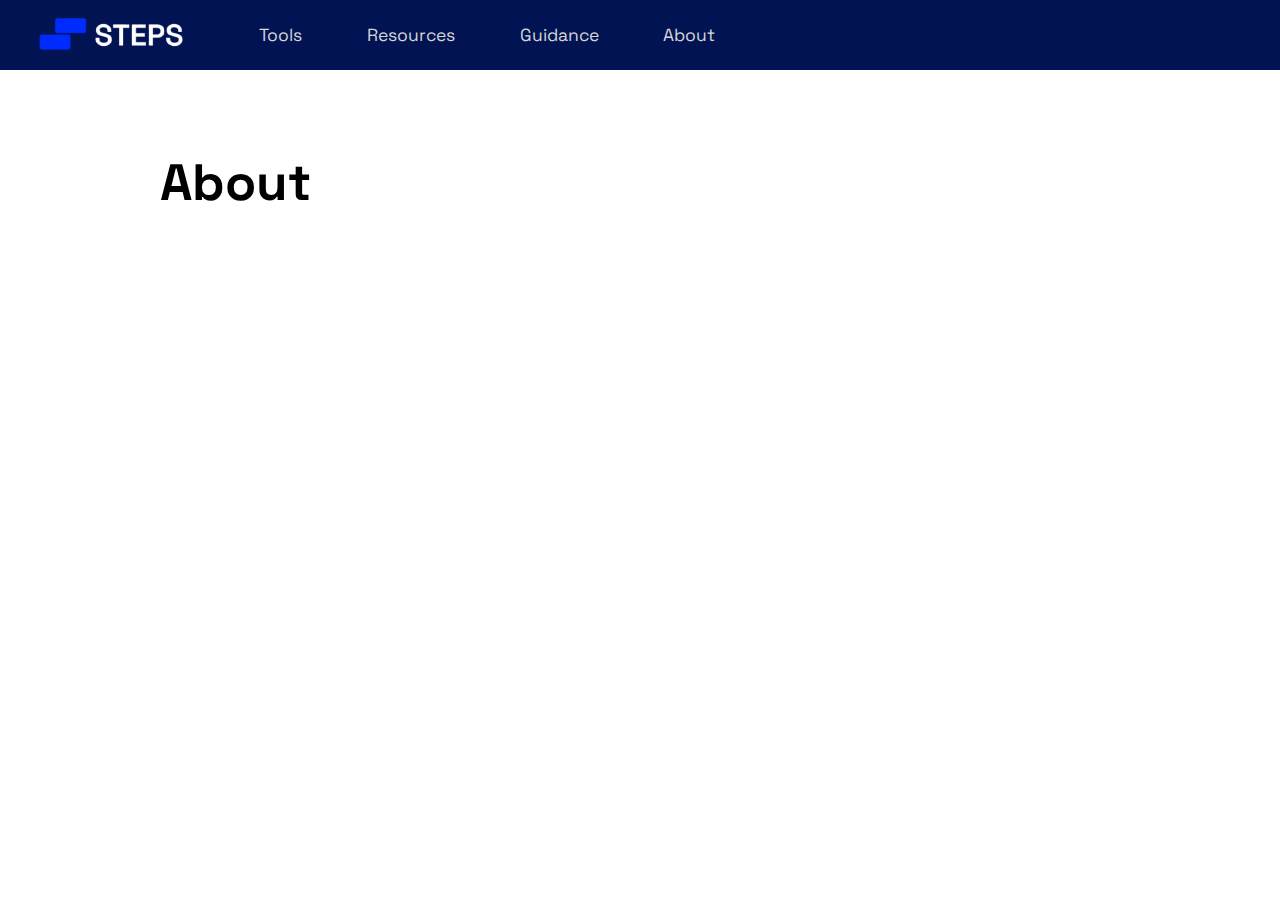
==== about/index.html @ c90a4355 "Add index.html" ====
<html>
    <head>
        <link href='https://fonts.googleapis.com/css?family=Space Grotesk' rel='stylesheet'>
        <link rel="stylesheet" href="/style.css">
    </head>
    <body>
        <header>
            <a href="/"><img src="/steps.png"></a>
            <a href="/tools/">Tools</a>
            <a href="/resources/">Resources</a>
            <a href="/guidance/">Guidance</a>
            <a href="/about/">About</a>
        </header>
        
        <div id="container">
            <h1>About</h1>
        </div>
    </body>
</html>
---- style.css ----
* {
    font-family: 'Space Grotesk';
}

html, body {
    position: absolute;
    left: 0;
    top: 0;
    padding: 0;
    margin: 0;
    width: 100%;
}

h1 {
    font-size: 4vw;
}

h2 {
    font-size: calc(5px + 0.8vw);
    font-weight: 100;
}

#container {
    padding-top: calc(90px + 2vw);
    padding-left: 12.5%;
    padding-right: 12.5%;
    box-sizing: border-box;
    align-items: center;
}

header {
    position: fixed;
    width: 100%;
    height: calc(50px + 1.6vw);
    margin: 0;
    padding: 0;
    background: #021354;
    display: flex;
    justify-content: left;
    align-items: center;
    z-index: 100000000;
    gap: calc(16px + 1vw);

    img {
        margin-left: calc(5px + 2vw);
        margin-right: -6px;
        width: calc(80px + 7vw);
        transition: background-color 0.2s;
    }

    img:hover {
        cursor: pointer;
        background-color: rgba(126, 126, 126, 0);
        background-size: 200px 200px;
    }
    
    a {
        margin-right: 36px;
        font-size: calc(6px + 0.9vw);
        color: rgb(213, 213, 213);
        transition: color 0.2s, translate 0.2s;
        text-decoration: none;
    }

    a:hover {
        cursor: pointer;
        color: rgb(255, 255, 255);
        translate: 0px -1px;
    }
}

#banner {
    display: flex;
    flex: top;

    img {
        width: calc(100px + 40%);
        height: max-content;
    }

    #banner-text {
        margin-left: 10px;
        width: 500px;
    
        h1 {
            margin-bottom: 15px;
        }

        button {
            margin-top: calc(3px + 2vw);
            background-color: #55ffa1;
            border-radius: 5px;
            padding: calc(5px + 0.4vw) calc(10px + 0.8vw);
            font-size: calc(10px + 0.8vw);
            border: none;
            user-select: none;
            transition: background-color 0.2s;
        }

        button:hover {
            cursor: pointer;
            background-color: #33d378;
        }
    }
}

/* banner end here */

.color-section {
    background-color: #2ab0a5;
    color: white;
    display: flex;
    flex-direction: row;
    text-align: left; 
    padding: 12.5%;
    padding-bottom: 5% !important;
    padding-top: 5% !important;
    height: fit-content;
    gap: calc(60px + 1.5vw);

    h1 {
        padding: 0;
        margin: 0;
    }

    img {
        width: 50%; 
        border-radius: 12px; 
        filter: drop-shadow(0 0 0.75rem rgba(36, 36, 36, 0.671));
        height: max-content;
    }
}

.normal-section {
    padding: 12.5%;
    padding-bottom: 5% !important;
    padding-top: 25px !important;
}

#help {
    width: 80%;
    color: white;
    gap: 15px;
    margin-top: 30px;
    display: flex;
    flex-direction: column;

    h1 {
        font-size: calc(15px + 1vw);
        padding: 0;
        margin: 0;
    }

    div {
        padding-left: 20px;
        padding-top: 15px;
        background-color: #3c438f;
        border-radius: 10px;
    }

    h2 {
        /*
        background-color: bisque;
        border: #021354 solid 1px;
        text-align: center; 
        */
        display: flex;
        flex-direction: column;
        align-items: center;
        justify-content: center;
        padding: 10px;
        margin-left: 10px;
        width: 50%;

        a:hover {
            color: blue;
            cursor: pointer;
        }

        ul {
            width: 100%;
            padding: 0;
            li {
                list-style: none;
                width: 100%;
                margin-bottom: 5px;
                list-style-position: inside;
            
                a {
                    color: white;
                    display: block;
                    background-color: #588beb;
                    border-radius: 5px;
                    padding: 10px;
                }
            }
        }
    }
}

footer {
    width: 100%;
    background-color: #99baf7;
    position: absolute;
    display: flex; 
    font-size: calc(4px + 0.8vw);
    text-align: center;
    align-items: center;
    justify-content: center;
    padding: 15px 0px;
}
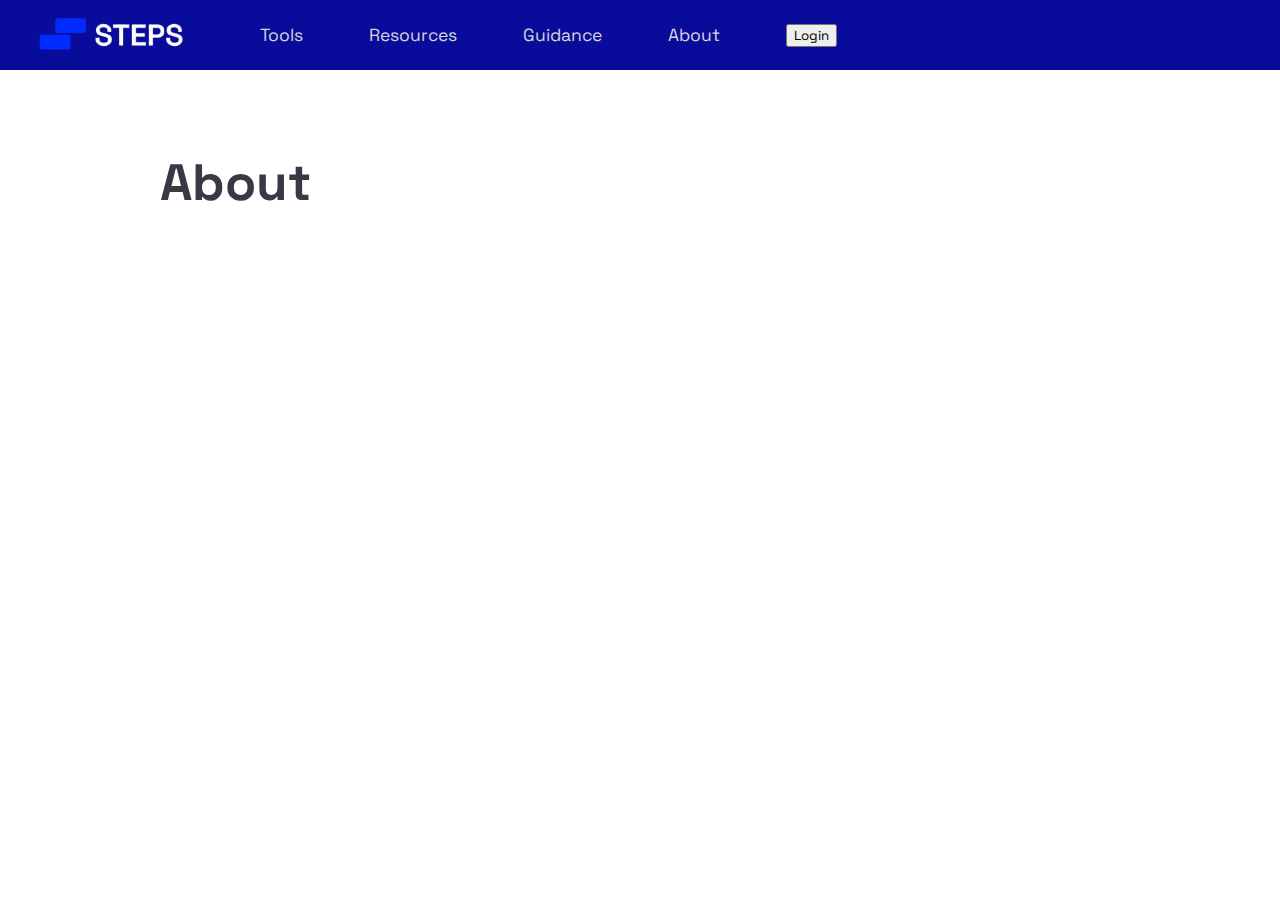
==== commit fdfa173e: "Update index.html" ====
--- a/about/index.html
+++ b/about/index.html
@@ -10,6 +10,7 @@
             <a href="/resources/">Resources</a>
             <a href="/guidance/">Guidance</a>
             <a href="/about/">About</a>
+            <button>Login</button>
         </header>
         
         <div id="container">
--- a/style.css
+++ b/style.css
@@ -13,9 +13,11 @@
 
 h1 {
     font-size: 4vw;
+    color: #3c3744;
 }
 
 h2 {
+    color: #3c3744;
     font-size: calc(5px + 0.8vw);
     font-weight: 100;
 }
@@ -34,12 +36,12 @@
     height: calc(50px + 1.6vw);
     margin: 0;
     padding: 0;
-    background: #021354;
+    background: #090c9b;
     display: flex;
     justify-content: left;
     align-items: center;
     z-index: 100000000;
-    gap: calc(16px + 1vw);
+    gap: calc(12px + 1.4vw);
 
     img {
         margin-left: calc(5px + 2vw);
@@ -88,18 +90,20 @@
 
         button {
             margin-top: calc(3px + 2vw);
-            background-color: #55ffa1;
+            background-color: #3066be;
+            color: #fbfff1;
             border-radius: 5px;
             padding: calc(5px + 0.4vw) calc(10px + 0.8vw);
             font-size: calc(10px + 0.8vw);
             border: none;
             user-select: none;
+            margin-top: 10px;
             transition: background-color 0.2s;
         }
 
         button:hover {
             cursor: pointer;
-            background-color: #33d378;
+            background-color: #090c9b;
         }
     }
 }
@@ -107,8 +111,7 @@
 /* banner end here */
 
 .color-section {
-    background-color: #2ab0a5;
-    color: white;
+    background-color: #3066be;
     display: flex;
     flex-direction: row;
     text-align: left; 
@@ -118,23 +121,36 @@
     height: fit-content;
     gap: calc(60px + 1.5vw);
 
+    align-items: center;
     h1 {
         padding: 0;
+        color: #fbfff1;
         margin: 0;
     }
 
+    h2 {
+        color: #fbfff1;
+    }
+
+    div {
+        width: 50%;
+    }
     img {
         width: 50%; 
         border-radius: 12px; 
-        filter: drop-shadow(0 0 0.75rem rgba(36, 36, 36, 0.671));
         height: max-content;
     }
 }
 
 .normal-section {
     padding: 12.5%;
+    text-align: center;
     padding-bottom: 5% !important;
-    padding-top: 25px !important;
+    padding-top: 5% !important;
+    h1 {
+        line-height: 0;
+        margin-top: 50px;
+    }
 }
 
 #help {
@@ -143,8 +159,11 @@
     gap: 15px;
     margin-top: 30px;
     display: flex;
+    align-items: center;
     flex-direction: column;
 
+    margin-right: auto;
+    margin-left: auto;
     h1 {
         font-size: calc(15px + 1vw);
         padding: 0;
@@ -152,29 +171,18 @@
     }
 
     div {
-        padding-left: 20px;
-        padding-top: 15px;
-        background-color: #3c438f;
+        padding-top: 35px;
+        width: 32%;
         border-radius: 10px;
     }
 
     h2 {
-        /*
-        background-color: bisque;
-        border: #021354 solid 1px;
-        text-align: center; 
-        */
-        display: flex;
-        flex-direction: column;
-        align-items: center;
-        justify-content: center;
         padding: 10px;
-        margin-left: 10px;
-        width: 50%;
 
         a:hover {
-            color: blue;
             cursor: pointer;
+            transition: 0.2s;
+            background-color: #090c9b;
         }
 
         ul {
@@ -184,12 +192,11 @@
                 list-style: none;
                 width: 100%;
                 margin-bottom: 5px;
-                list-style-position: inside;
             
                 a {
-                    color: white;
+                    color: #fbfff1;
                     display: block;
-                    background-color: #588beb;
+                    background-color: #3066be; 
                     border-radius: 5px;
                     padding: 10px;
                 }
@@ -200,7 +207,8 @@
 
 footer {
     width: 100%;
-    background-color: #99baf7;
+    background-color: #090c9b;
+    color: #fbfff1;
     position: absolute;
     display: flex; 
     font-size: calc(4px + 0.8vw);
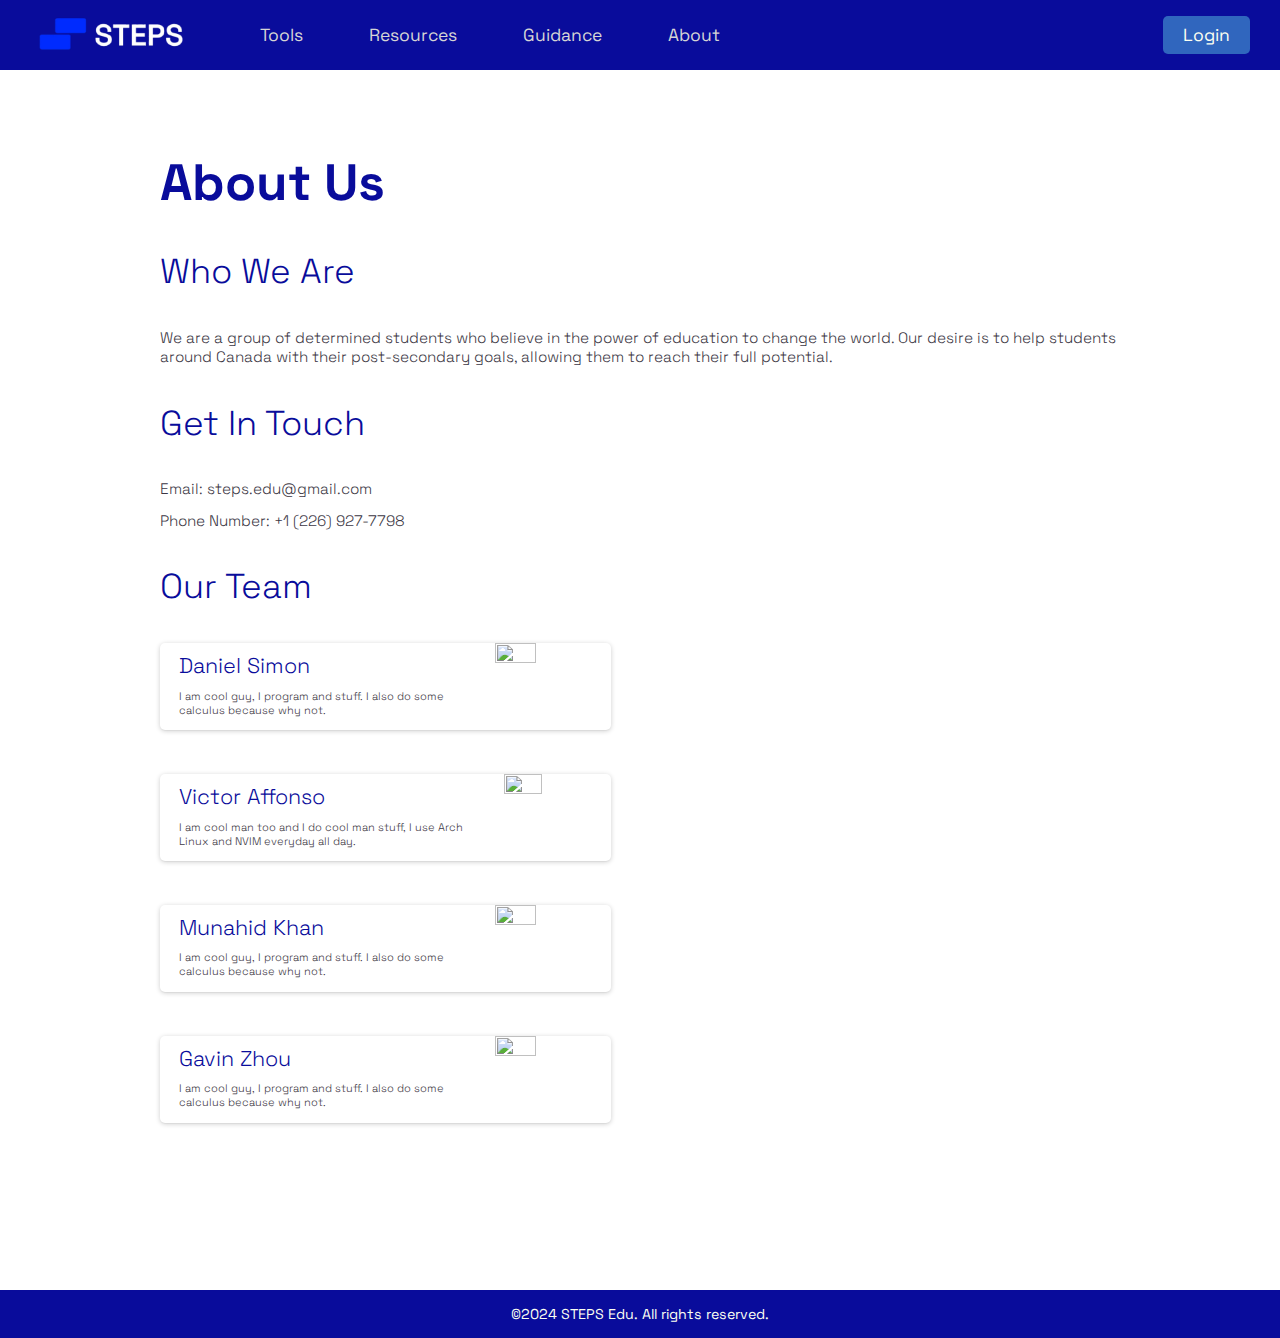
==== commit fd1b9054: "Update index.html" ====
--- a/about/index.html
+++ b/about/index.html
@@ -13,8 +13,61 @@
             <button>Login</button>
         </header>
         
-        <div id="container">
-            <h1>About</h1>
+        <div class="container">
+            <h1>About Us</h1>
+            
+            <h3>Who We Are<h3>
+            <h2>We are a group of determined students who believe in the power of education to change the world. Our desire is to help students around Canada with their post-secondary goals, allowing them to reach their full potential.</h2>
+
+            <h3>Get In Touch</h3>
+            <h2>Email: steps.edu@gmail.com<h2>
+            <h2>Phone Number: +1 (226) 927-7798</h2>
+
+            <h3>Our Team<h3>
+
+            <div class="university">
+                <div>
+                    <h3>Daniel Simon<h3>
+                    <h2>I am cool guy, I program and stuff. I also do some calculus because why not.</h2>
+                </div>
+                <img src="https://cdn.pixabay.com/photo/2015/10/05/22/37/blank-profile-picture-973460_1280.png">
+            </div>
+
+            <br>
+
+            <div class="university">
+                <div>
+                    <h3>Victor Affonso<h3>
+                    <h2>I am cool man too and I do cool man stuff, I use Arch Linux and NVIM everyday all day.</h2>
+                </div>
+                <img src="https://cdn.pixabay.com/photo/2015/10/05/22/37/blank-profile-picture-973460_1280.png">
+            </div>
+
+            <br>
+
+            <div class="university">
+                <div>
+                    <h3>Munahid Khan<h3>
+                    <h2>I am cool guy, I program and stuff. I also do some calculus because why not.</h2>
+                </div>
+                <img src="https://cdn.pixabay.com/photo/2015/10/05/22/37/blank-profile-picture-973460_1280.png">
+            </div>
+
+            <br>
+
+            <div class="university">
+                <div>
+                    <h3>Gavin Zhou<h3>
+                    <h2>I am cool guy, I program and stuff. I also do some calculus because why not.</h2>
+                </div>
+                <img src="https://cdn.pixabay.com/photo/2015/10/05/22/37/blank-profile-picture-973460_1280.png">
+            </div>
         </div>
+
+        <br>
+        <br>
+        <br>
+
+        <footer>©2024 STEPS Edu. All rights reserved.</footer>
     </body>
 </html>--- a/style.css
+++ b/style.css
@@ -9,11 +9,12 @@
     padding: 0;
     margin: 0;
     width: 100%;
+    height: 100%;
 }
 
 h1 {
     font-size: 4vw;
-    color: #3c3744;
+    color: #090c9b;
 }
 
 h2 {
@@ -22,7 +23,13 @@
     font-weight: 100;
 }
 
-#container {
+h3 {
+    color: #090c9b;
+    font-size: 2.7vw;
+    font-weight: 100;
+}
+
+.container {
     padding-top: calc(90px + 2vw);
     padding-left: 12.5%;
     padding-right: 12.5%;
@@ -69,6 +76,25 @@
         color: rgb(255, 255, 255);
         translate: 0px -1px;
     }
+
+    button {
+        background-color: #3066be;
+        color: #fbfff1;
+        border-radius: 5px;
+        padding: calc(3px + 0.4vw) calc(10px + 0.8vw);
+        font-size: calc(6px + 0.9vw);
+        border: none;
+        user-select: none;
+        transition: background-color 0.2s;
+        display: block;
+        position: absolute;
+        right: 30px;
+    }
+
+    button:hover {
+        cursor: pointer;
+        background-color: #4548da;
+    } 
 }
 
 #banner {
@@ -103,7 +129,7 @@
 
         button:hover {
             cursor: pointer;
-            background-color: #090c9b;
+            background-color: #4548da;
         }
     }
 }
@@ -164,6 +190,7 @@
 
     margin-right: auto;
     margin-left: auto;
+    
     h1 {
         font-size: calc(15px + 1vw);
         padding: 0;
@@ -182,7 +209,7 @@
         a:hover {
             cursor: pointer;
             transition: 0.2s;
-            background-color: #090c9b;
+            background-color: #4548da;
         }
 
         ul {
@@ -216,4 +243,109 @@
     align-items: center;
     justify-content: center;
     padding: 15px 0px;
+    margin-top: 70px;
+}
+
+.items {
+    display: flex;
+    gap: 20px;
+    margin-bottom: calc(10px + 1.5vw);
+
+    a {
+        width: calc(90px + 15vw);
+        height: calc(90px + 15vw);
+        border-radius: 10px;
+        background-color: #7d9ce9;
+        display: flex;
+        flex-direction: column;
+        justify-content: center;
+        align-items: center;
+        text-decoration: none;
+        transition: background-color 0.5s;
+        
+        img {
+            width: 70%;
+            margin-top: 10px;
+            margin-bottom: 10px;
+        }
+
+        h2 {
+            font-size: 15px;
+            text-align: center;
+            color: rgb(255, 255, 255);
+        }
+    }
+
+    a:hover {
+        cursor: pointer;
+        background-color: #666ce6;
+    }
+}
+
+.search {
+    width: fit-content;
+    height: fit-content;
+    padding: calc(5px + 0.5vw) !important;
+    align-items: center;
+    justify-content: center;
+    display: flex;
+    gap: 10px;
+    outline: 0.2px grey solid;
+    border-radius: 6px;
+    margin-top: calc(15px + 0.5vw);
+
+    
+    img {
+        height: 13px;
+    }
+
+    input {
+        outline: none;
+        border: 0;
+        font-size: calc(5px + 0.5vw);
+    }
+}
+
+#universities {
+    display: flex;
+    width: 110%;
+    flex-direction: row;
+    flex-wrap: wrap;
+    justify-content: start;
+    align-self: start;
+    gap: calc(17px + 1.3vw) calc(10px + 1.3vw);
+    margin-top: calc(30px + 1vw);
+}
+
+.university {
+    display: flex;
+    flex-direction: row;
+    justify-content: space-between;
+    width: 47%;
+    border-radius: 5px;
+    box-shadow: 0 1px 5px 0 rgba(0,0,0,.2),0 2px 9px -1px rgba(0,0,0,0),0 1px 1px 0 rgba(0,0,0,.03);
+    overflow: hidden;
+    padding: 0px 0px;
+
+    div {
+        padding-left: 1.5vw;
+        margin-bottom: calc(2.2px + 0.4vw);
+    }
+
+    img {
+       width: 35%;
+       padding-left: 10px;
+    }
+
+    h3 {
+        font-size: calc(1px + 1.6vw);
+        margin-top: calc(3px + 0.5vw);
+        margin-bottom: calc(2px + 0.4vw);
+    }
+
+    h2 {
+        font-size: calc(0.8px + 0.8vw);
+        margin-top: calc(2px + 0.3vw);
+        margin-bottom: calc(2px + 0.3vw);
+    }
 }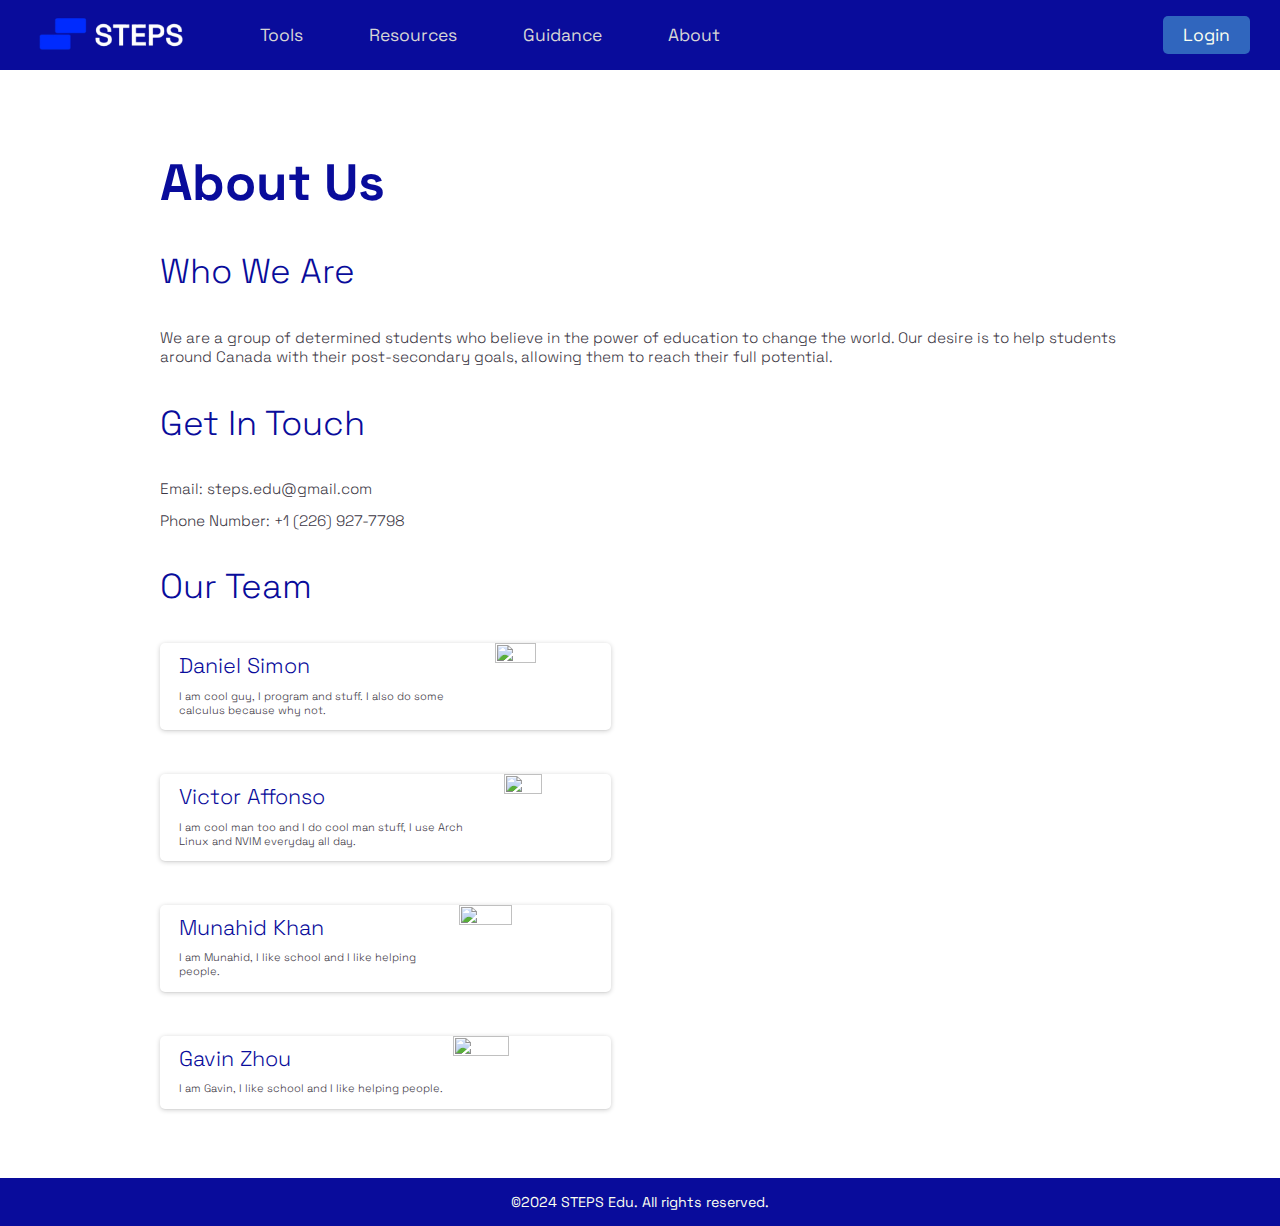
==== commit b8f7039d: "Update index.html" ====
--- a/about/index.html
+++ b/about/index.html
@@ -48,7 +48,7 @@
             <div class="university">
                 <div>
                     <h3>Munahid Khan<h3>
-                    <h2>I am cool guy, I program and stuff. I also do some calculus because why not.</h2>
+                    <h2>I am Munahid, I like school and I like helping people.</h2>
                 </div>
                 <img src="https://cdn.pixabay.com/photo/2015/10/05/22/37/blank-profile-picture-973460_1280.png">
             </div>
@@ -58,7 +58,7 @@
             <div class="university">
                 <div>
                     <h3>Gavin Zhou<h3>
-                    <h2>I am cool guy, I program and stuff. I also do some calculus because why not.</h2>
+                    <h2>I am Gavin, I like school and I like helping people.</h2>
                 </div>
                 <img src="https://cdn.pixabay.com/photo/2015/10/05/22/37/blank-profile-picture-973460_1280.png">
             </div>
--- a/style.css
+++ b/style.css
@@ -9,7 +9,8 @@
     padding: 0;
     margin: 0;
     width: 100%;
-    height: 100%;
+    min-height: 100%;
+    padding-bottom: 20px;
 }
 
 h1 {
@@ -238,6 +239,7 @@
     color: #fbfff1;
     position: absolute;
     display: flex; 
+    bottom: 0px;
     font-size: calc(4px + 0.8vw);
     text-align: center;
     align-items: center;
@@ -248,37 +250,51 @@
 
 .items {
     display: flex;
+    flex-direction: column;
     gap: 20px;
-    margin-bottom: calc(10px + 1.5vw);
+    margin-bottom: calc(50px + 6vw);
+    margin-top: calc(10px + 1.5vw);
 
     a {
-        width: calc(90px + 15vw);
-        height: calc(90px + 15vw);
-        border-radius: 10px;
-        background-color: #7d9ce9;
+        width: 45%;
+        border-radius: 5px;
         display: flex;
-        flex-direction: column;
-        justify-content: center;
+        flex-direction: row;
+        justify-content: left;
         align-items: center;
         text-decoration: none;
-        transition: background-color 0.5s;
+        transition: background-color 0.4s;
+        box-shadow: 0 1px 5px 0 rgba(0,0,0,.2),0 2px 9px -1px rgba(0,0,0,0),0 1px 1px 0 rgba(0,0,0,.03);
+
         
         img {
-            width: 70%;
-            margin-top: 10px;
-            margin-bottom: 10px;
+            width: 10%;
+            padding-left: calc(0.7px + 1.3vw);
+            padding-right: calc(0.7px + 1.3vw);
         }
 
         h2 {
-            font-size: 15px;
+            height: 100%;
+            font-size: calc(8px + 1vw);
             text-align: center;
-            color: rgb(255, 255, 255);
+            color: rgb(46, 46, 46);
+            border-left: 2px solid #c9c9c9a6;
+            transition: color 0.4s;
+            margin: 0;
+            padding: calc(1px + 2vw) 0px;
+            padding-left: calc(1px + 2vw);
+            padding-right: calc(1px + 2vw);
         }
     }
 
     a:hover {
         cursor: pointer;
-        background-color: #666ce6;
+        background-color: #7396ce;
+
+        h2 {
+            color: #fbfff1;
+            border-left: 2px solid rgb(201, 209, 238);
+        }
     }
 }
 
@@ -315,6 +331,7 @@
     align-self: start;
     gap: calc(17px + 1.3vw) calc(10px + 1.3vw);
     margin-top: calc(30px + 1vw);
+    margin-bottom: 80px;
 }
 
 .university {
